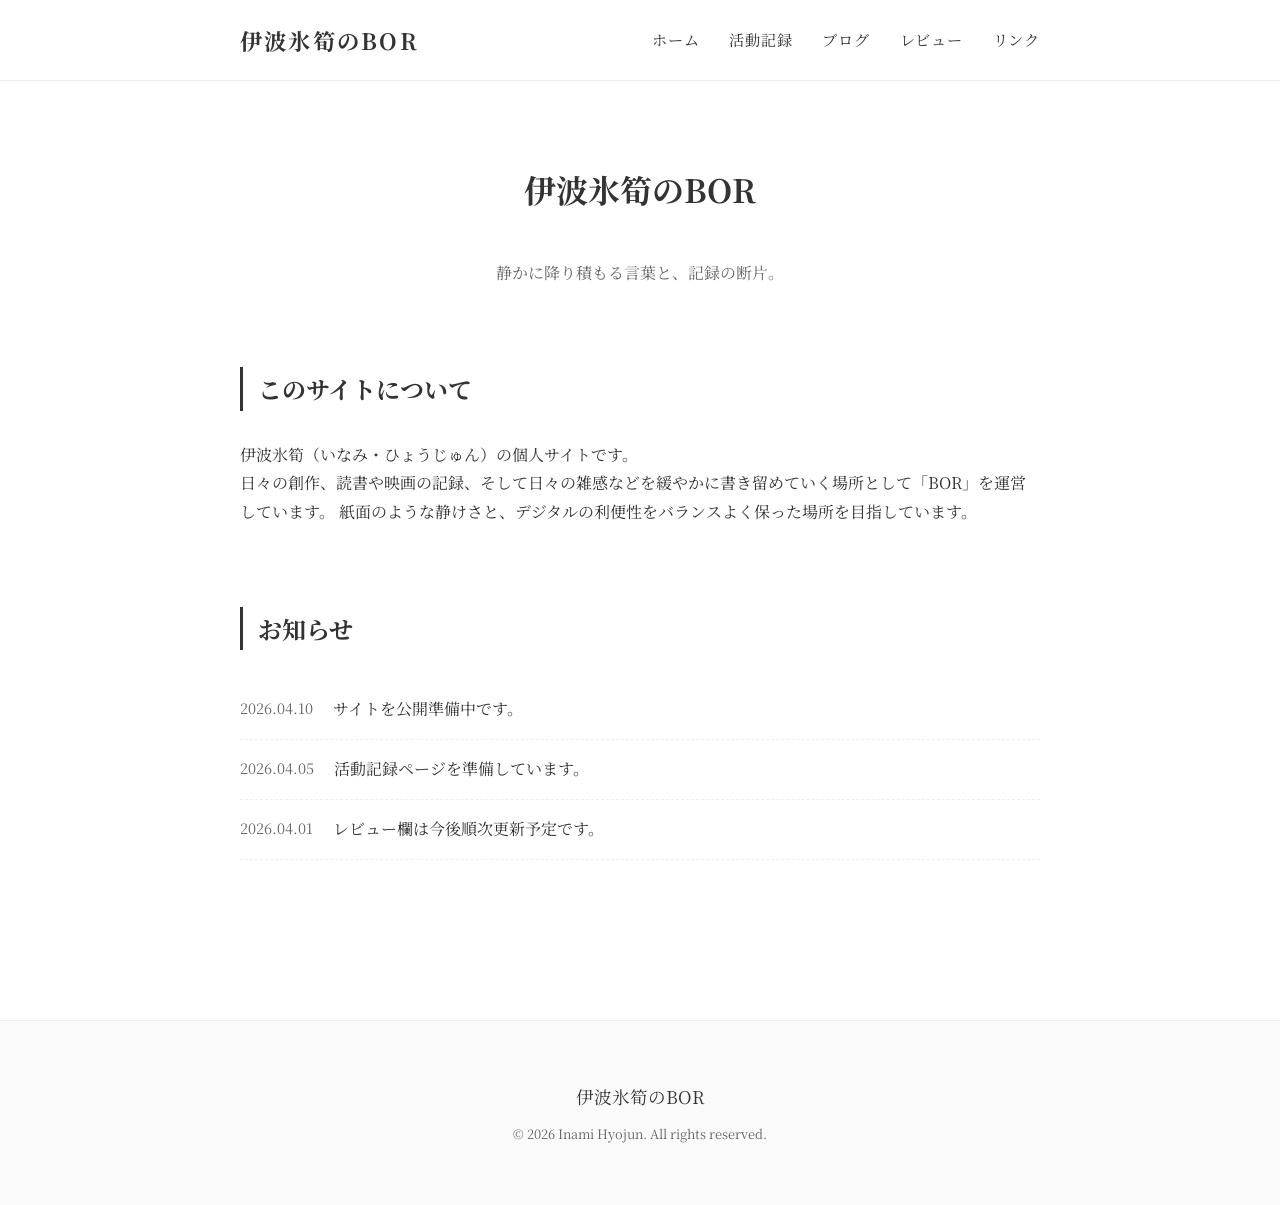
==== index.html @ 27c78d69 "一回目のコミット" ====
<!DOCTYPE html>
<html lang="ja">
<head>
    <meta charset="UTF-8">
    <meta name="viewport" content="width=device-width, initial-scale=1.0">
    <title>伊波氷筍のBOR</title>
    <meta name="description" content="伊波氷筍の創作、記録、レビューなどを扱う個人サイトです。">
    <link rel="stylesheet" href="assets/css/style.css">
    <script src="assets/js/main.js" defer></script>
</head>
<body>

    <header>
        <div class="container">
            <div class="site-title">
                <a href="index.html">伊波氷筍のBOR</a>
            </div>
            
            <button class="menu-toggle" aria-label="メニューを開く">
                <span></span>
                <span></span>
                <span></span>
            </button>

            <nav>
                <ul>
                    <li><a href="index.html">ホーム</a></li>
                    <li><a href="pages/activity.html">活動記録</a></li>
                    <li><a href="pages/blog.html">ブログ</a></li>
                    <li><a href="pages/review.html">レビュー</a></li>
                    <li><a href="pages/links.html">リンク</a></li>
                </ul>
            </nav>
        </div>
    </header>

    <main>
        <div class="container">
            <section class="hero">
                <h1 class="page-title">伊波氷筍のBOR</h1>
                <p class="page-description">静かに降り積もる言葉と、記録の断片。</p>
            </section>

            <section id="about">
                <h2>このサイトについて</h2>
                <div class="content">
                    <p>
                        伊波氷筍（いなみ・ひょうじゅん）の個人サイトです。
                    </p>
                    <p>
                        日々の創作、読書や映画の記録、そして日々の雑感などを緩やかに書き留めていく場所として「BOR」を運営しています。
                        紙面のような静けさと、デジタルの利便性をバランスよく保った場所を目指しています。
                    </p>
                </div>
            </section>

            <section id="news">
                <h2>お知らせ</h2>
                <div class="news-list">
                    <div class="news-item">
                        <span class="news-date">2026.04.10</span>
                        <span class="news-content">サイトを公開準備中です。</span>
                    </div>
                    <div class="news-item">
                        <span class="news-date">2026.04.05</span>
                        <span class="news-content">活動記録ページを準備しています。</span>
                    </div>
                    <div class="news-item">
                        <span class="news-date">2026.04.01</span>
                        <span class="news-content">レビュー欄は今後順次更新予定です。</span>
                    </div>
                </div>
            </section>
        </div>
    </main>

    <footer>
        <div class="container">
            <div class="footer-site-title">伊波氷筍のBOR</div>
            <p class="copyright">&copy; 2026 Inami Hyojun. All rights reserved.</p>
        </div>
    </footer>

</body>
</html>
---- assets/css/style.css ----
/* ==========================================================================
   Base Styles / Typography
   ========================================================================== */
@import url('https://fonts.googleapis.com/css2?family=Noto+Serif+JP:wght@400;700&display=swap');

:root {
    --bg-color: #ffffff;
    --text-color: #333333;
    --sub-text-color: #666666;
    --border-color: #eeeeee;
    --accent-color: #999999;
    --font-serif: "Noto Serif JP", serif;
    --container-width: 800px;
    --header-height: 80px;
    --transition-speed: 0.3s;
}

* {
    margin: 0;
    padding: 0;
    box-訂正: border-box;
}

body {
    font-family: var(--font-serif);
    background-color: var(--bg-color);
    color: var(--text-color);
    line-height: 1.8;
    word-wrap: break-word;
    word-break: break-all;
    -webkit-font-smoothing: antialiased;
}

a {
    color: inherit;
    text-decoration: none;
    transition: opacity var(--transition-speed);
}

a:hover {
    opacity: 0.6;
}

ul {
    list-style: none;
}

/* ==========================================================================
   Layout
   ========================================================================== */

.container {
    max-width: var(--container-width);
    margin: 0 auto;
    padding: 0 40px;
}

header {
    height: var(--header-height);
    border-bottom: 1px solid var(--border-color);
    display: flex;
    align-items: center;
    position: sticky;
    top: 0;
    background-color: rgba(255, 255, 255, 0.95);
    z-index: 1000;
}

header .container {
    width: 100%;
    display: flex;
    justify-content: space-between;
    align-items: center;
}

.site-title {
    font-size: 1.4rem;
    font-weight: 700;
    letter-spacing: 0.1em;
}

nav ul {
    display: flex;
    gap: 30px;
}

nav ul li a {
    font-size: 0.95rem;
    letter-spacing: 0.05em;
}

main {
    padding: 80px 0;
    min-height: calc(100vh - var(--header-height) - 160px);
}

footer {
    padding: 60px 0;
    border-top: 1px solid var(--border-color);
    text-align: center;
    background-color: #fafafa;
}

.footer-site-title {
    font-size: 1.1rem;
    margin-bottom: 10px;
}

.copyright {
    font-size: 0.8rem;
    color: var(--sub-text-color);
}

/* ==========================================================================
   Page Elements
   ========================================================================== */

.page-title {
    font-size: 2rem;
    margin-bottom: 40px;
    font-weight: 700;
    text-align: center;
}

.page-description {
    text-align: center;
    margin-bottom: 60px;
    color: var(--sub-text-color);
    max-width: 600px;
    margin-left: auto;
    margin-right: auto;
}

section {
    margin-bottom: 80px;
}

section h2 {
    font-size: 1.5rem;
    margin-bottom: 30px;
    border-left: 3px solid var(--text-color);
    padding-left: 15px;
}

/* Cards / Lists */
.card-grid {
    display: grid;
    grid-template-columns: repeat(auto-fill, minmax(280px, 1fr));
    gap: 40px;
}

.card {
    border-bottom: 1px solid var(--border-color);
    padding-bottom: 20px;
}

.card-title {
    font-size: 1.2rem;
    margin-bottom: 10px;
    font-weight: 700;
}

.card-meta {
    font-size: 0.85rem;
    color: var(--sub-text-color);
    margin-bottom: 10px;
}

.card-description {
    font-size: 0.95rem;
}

/* List Style (Blog/etc) */
.article-item {
    padding: 25px 0;
    border-bottom: 1px solid var(--border-color);
}

.article-item:last-child {
    border-bottom: none;
}

.article-date {
    font-size: 0.85rem;
    color: var(--sub-text-color);
    margin-bottom: 5px;
}

.article-title {
    font-size: 1.25rem;
    font-weight: 700;
    margin-bottom: 10px;
}

.article-excerpt {
    font-size: 0.95rem;
}

/* Links */
.link-list {
    display: flex;
    flex-direction: column;
    gap: 30px;
}

.link-item {
    border: 1px solid var(--border-color);
    padding: 20px;
    transition: background-color var(--transition-speed);
}

.link-item:hover {
    background-color: #f9f9f9;
}

.link-name {
    font-weight: 700;
    font-size: 1.1rem;
    margin-bottom: 5px;
}

/* News Section */
.news-list {
    display: flex;
    flex-direction: column;
}

.news-item {
    padding: 15px 0;
    border-bottom: 1px dashed var(--border-color);
    display: flex;
    gap: 20px;
}

.news-date {
    flex-shrink: 0;
    color: var(--sub-text-color);
    font-size: 0.9rem;
}

/* Responsive Menu */
.menu-toggle {
    display: none;
    background: none;
    border: none;
    cursor: pointer;
    flex-direction: column;
    gap: 6px;
    padding: 10px;
    z-index: 1001;
}

.menu-toggle span {
    display: block;
    width: 25px;
    height: 1px;
    background-color: var(--text-color);
    transition: 0.3s;
}

/* ==========================================================================
   Responsive
   ========================================================================== */

@media (max-width: 768px) {
    :root {
        --header-height: 60px;
    }

    .container {
        padding: 0 20px;
    }

    header .container {
        position: relative;
    }

    .menu-toggle {
        display: flex;
    }

    nav {
        position: fixed;
        top: 0;
        right: -100%;
        width: 80%;
        height: 100vh;
        background-color: var(--bg-color);
        box-shadow: -5px 0 15px rgba(0,0,0,0.05);
        transition: 0.4s cubic-bezier(0.165, 0.84, 0.44, 1);
        display: flex;
        justify-content: center;
        align-items: center;
    }

    nav.active {
        right: 0;
    }

    nav ul {
        flex-direction: column;
        align-items: center;
        gap: 40px;
    }

    nav ul li a {
        font-size: 1.2rem;
    }

    /* Hamburger Animation */
    .menu-toggle.active span:nth-child(1) {
        transform: translateY(7px) rotate(45deg);
    }
    .menu-toggle.active span:nth-child(2) {
        opacity: 0;
    }
    .menu-toggle.active span:nth-child(3) {
        transform: translateY(-7px) rotate(-45deg);
    }

    main {
        padding: 40px 0;
    }

    .page-title {
        font-size: 1.6rem;
    }
}
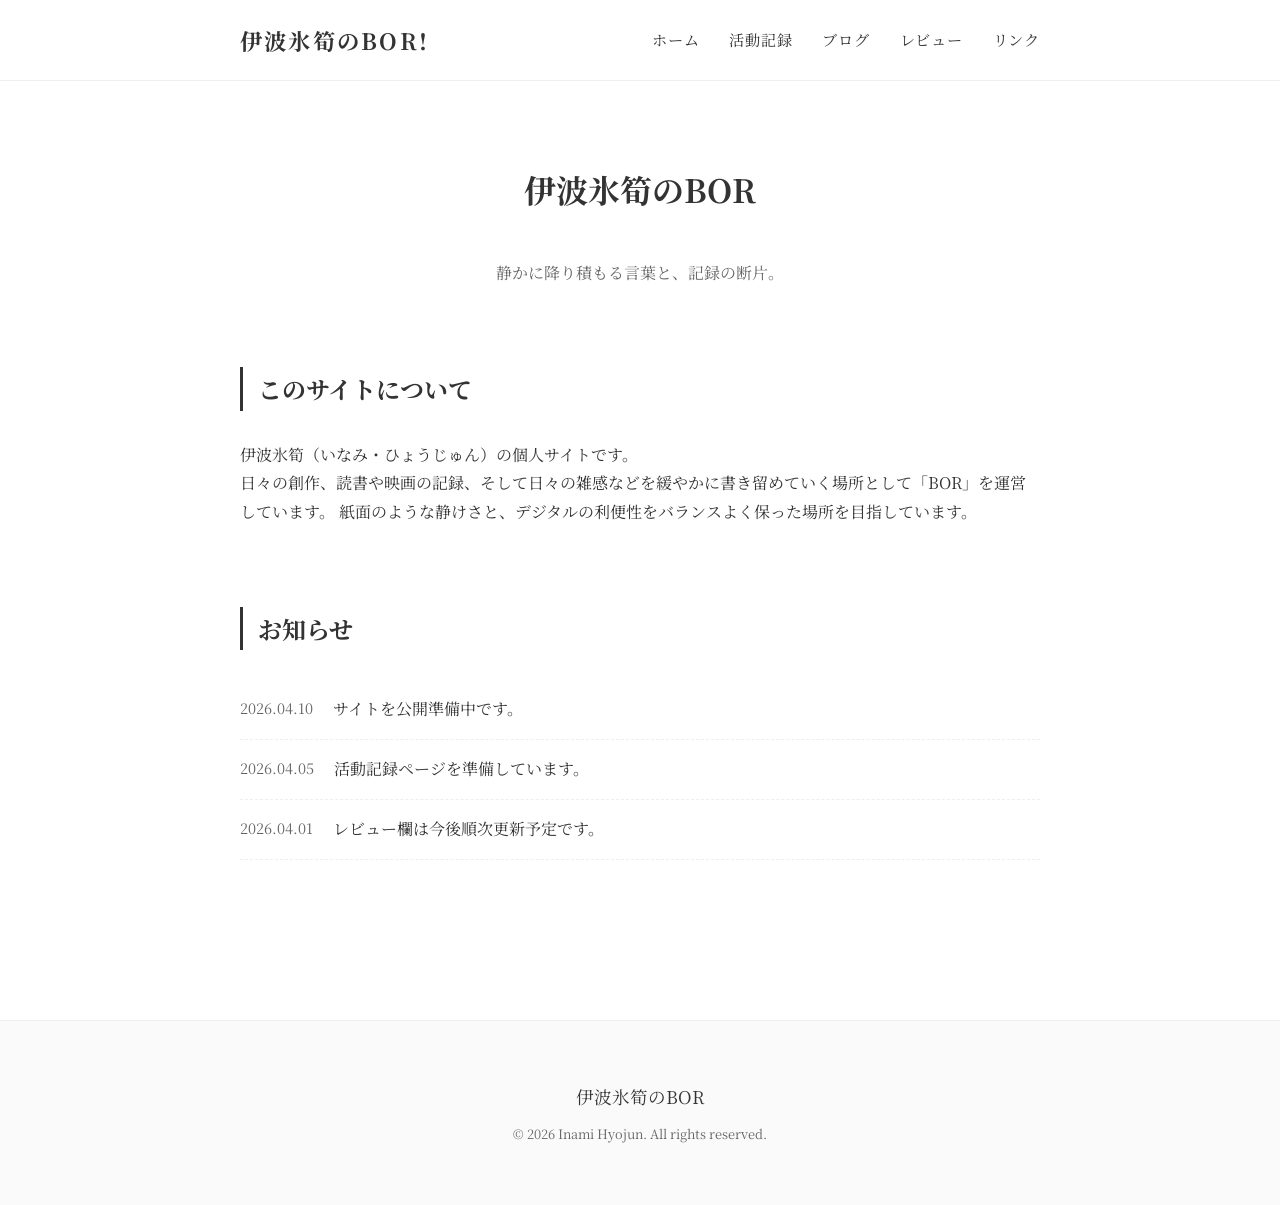
==== commit b31297f9: "タイトルの変更" ====
--- a/index.html
+++ b/index.html
@@ -1,5 +1,6 @@
 <!DOCTYPE html>
 <html lang="ja">
+
 <head>
     <meta charset="UTF-8">
     <meta name="viewport" content="width=device-width, initial-scale=1.0">
@@ -8,14 +9,15 @@
     <link rel="stylesheet" href="assets/css/style.css">
     <script src="assets/js/main.js" defer></script>
 </head>
+
 <body>
 
     <header>
         <div class="container">
             <div class="site-title">
-                <a href="index.html">伊波氷筍のBOR</a>
+                <a href="index.html">伊波氷筍のBOR!</a>
             </div>
-            
+
             <button class="menu-toggle" aria-label="メニューを開く">
                 <span></span>
                 <span></span>
@@ -82,4 +84,5 @@
     </footer>
 
 </body>
-</html>
+
+</html>
